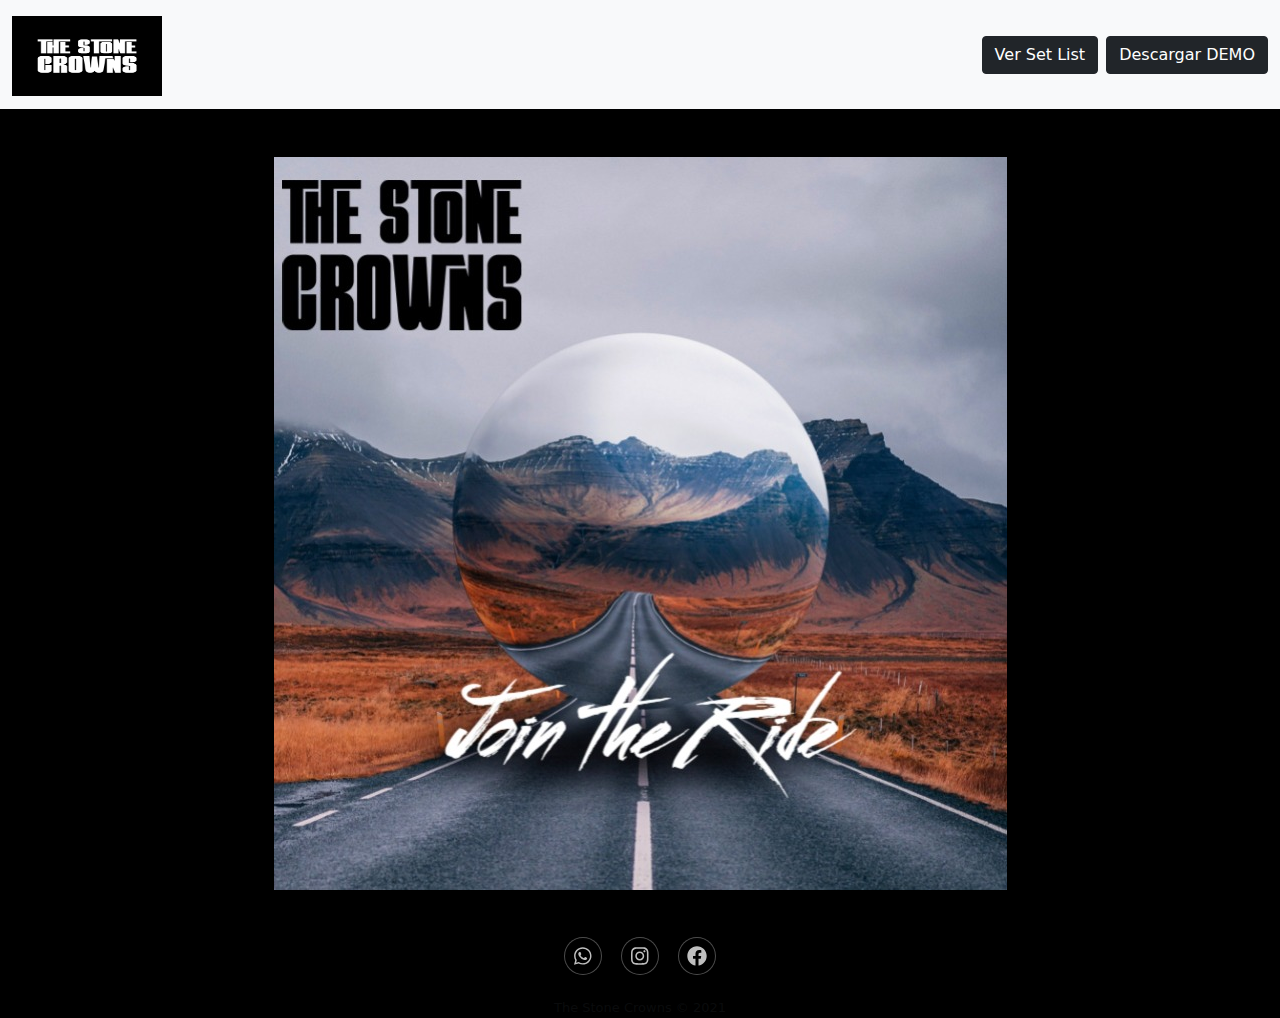
==== index.html @ db96123f "enviando al repositorio" ====
<!doctype html>
<html lang="en">
<head>
    <meta charset="UTF-8">
    <meta name="viewport"
            content="width=device-width, user-scalable=no, initial-scale=1.0, maximum-scale=1.0, minimum-scale=1.0">
    <meta http-equiv="X-UA-Compatible" content="ie=edge">
    <link rel="icon" href="Image/favicon.ico" type="image/x-icon">
    <link rel="stylesheet" href="css\style.css">
    <link rel="stylesheet" href='./bootstrap5/css/bootstrap.min.css'>
    <link rel="stylesheet" href='./fontawesome/css/all.min.css'>
    <title>The Stone Crowns</title>
</head>
<body class="body">
    <nav class="navbar navbar-light bg-light">
        <div class="container-fluid">
            <a class="navbar-brand" href="#">
            <img src="Image\STCnegativo.jpg" alt="LOGO_TSC" width="150" height="80" class="d-inline-block align-text-top">
            </a>
            <div class="d-grid gap-2 d-md-flex justify-content-md-end">
                <a href="set_list.html" class="btn btn-dark">Ver Set List</a>
                <button class="btn btn-dark" type="button">Descargar DEMO</button>
                </div>
        </div>
    </nav>
        </div>
    </div>
</nav>
<br><br>
<div class="text-center" id="img_disc"> 
    <img src="Image\background.jpg" class="img-fluid" alt="set_list">
</div>
<br><br>
<div class="footer-dark">
    <footer>
        <div class="container">
                <div class="col item social">
                    <a href="https://wa.me/005491124982044"><i class="fab fa-whatsapp"></i></a>
                    <a href="https://www.instagram.com/thestonecrownsofficial/"><i class="fab fa-instagram"></i></a>
                    <a href="https://www.facebook.com/thestonecrowns/"><i class="fab fa-facebook"></i></a>
                </div>
            </div>
            <p class="copyright">The Stone Crowns © 2021</p>
        </div>
    </footer>
</div>
<script src="./fontawesome/js/all.min.js" type="text/javascript"></script>
<script src="./bootstrap5/js/bootstrap.min.js" type="text/javascript"></script>
</body>
</html>
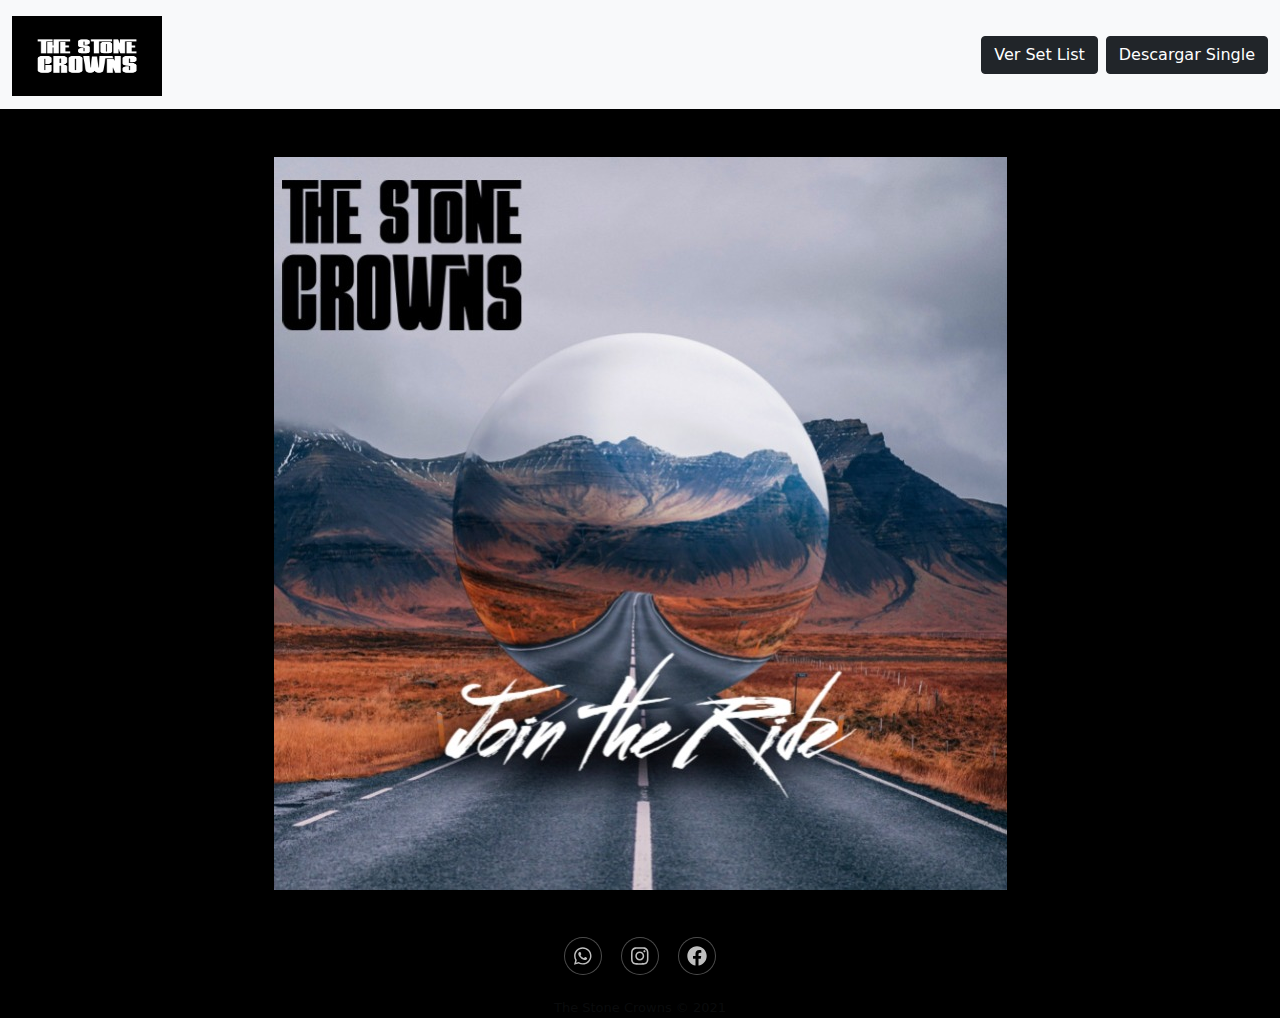
==== commit 612e5bfd: "boton descargar single" ====
--- a/index.html
+++ b/index.html
@@ -19,7 +19,7 @@
             </a>
             <div class="d-grid gap-2 d-md-flex justify-content-md-end">
                 <a href="set_list.html" class="btn btn-dark">Ver Set List</a>
-                <button class="btn btn-dark" type="button">Descargar DEMO</button>
+                <a href="download\keep_on_searching.mpeg" download="keep_on_searching" class="btn btn-dark">Descargar Single</a>
                 </div>
         </div>
     </nav>
@@ -35,7 +35,7 @@
     <footer>
         <div class="container">
                 <div class="col item social">
-                    <a href="https://wa.me/005491124982044"><i class="fab fa-whatsapp"></i></a>
+                    <a href="https://wa.me/+5491124982044"><i class="fab fa-whatsapp"></i></a>
                     <a href="https://www.instagram.com/thestonecrownsofficial/"><i class="fab fa-instagram"></i></a>
                     <a href="https://www.facebook.com/thestonecrowns/"><i class="fab fa-facebook"></i></a>
                 </div>
